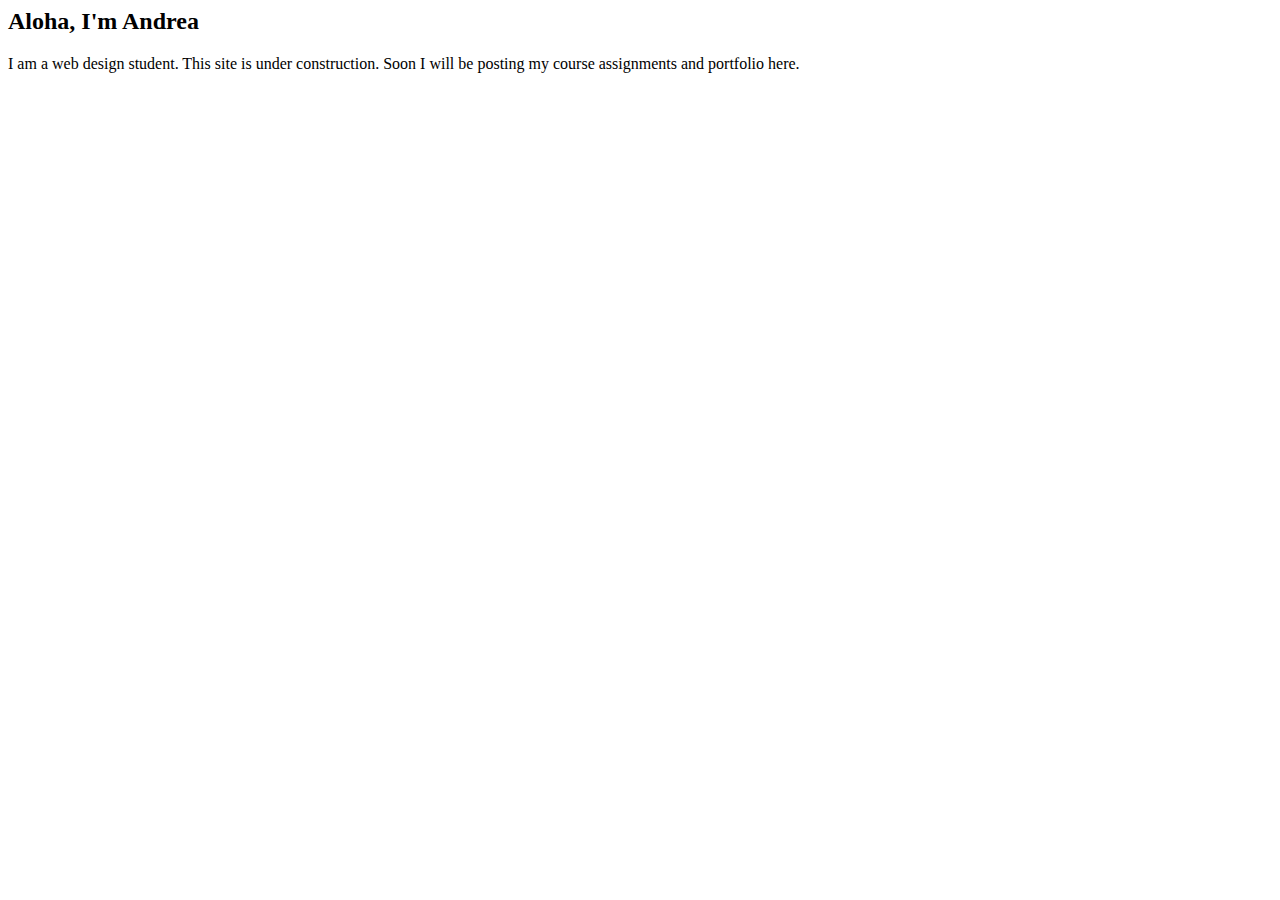
==== index.html @ 2a9a6756 "index creation" ====
<html>

<head> 
    <title>Andrea Savage</title>

</head>

<body>
    <h2>Aloha, I'm Andrea</h2>
    <p> I am a web design student.  This site is under construction.  Soon I will be posting my course assignments and portfolio here. </p>
    
</body>

</html>
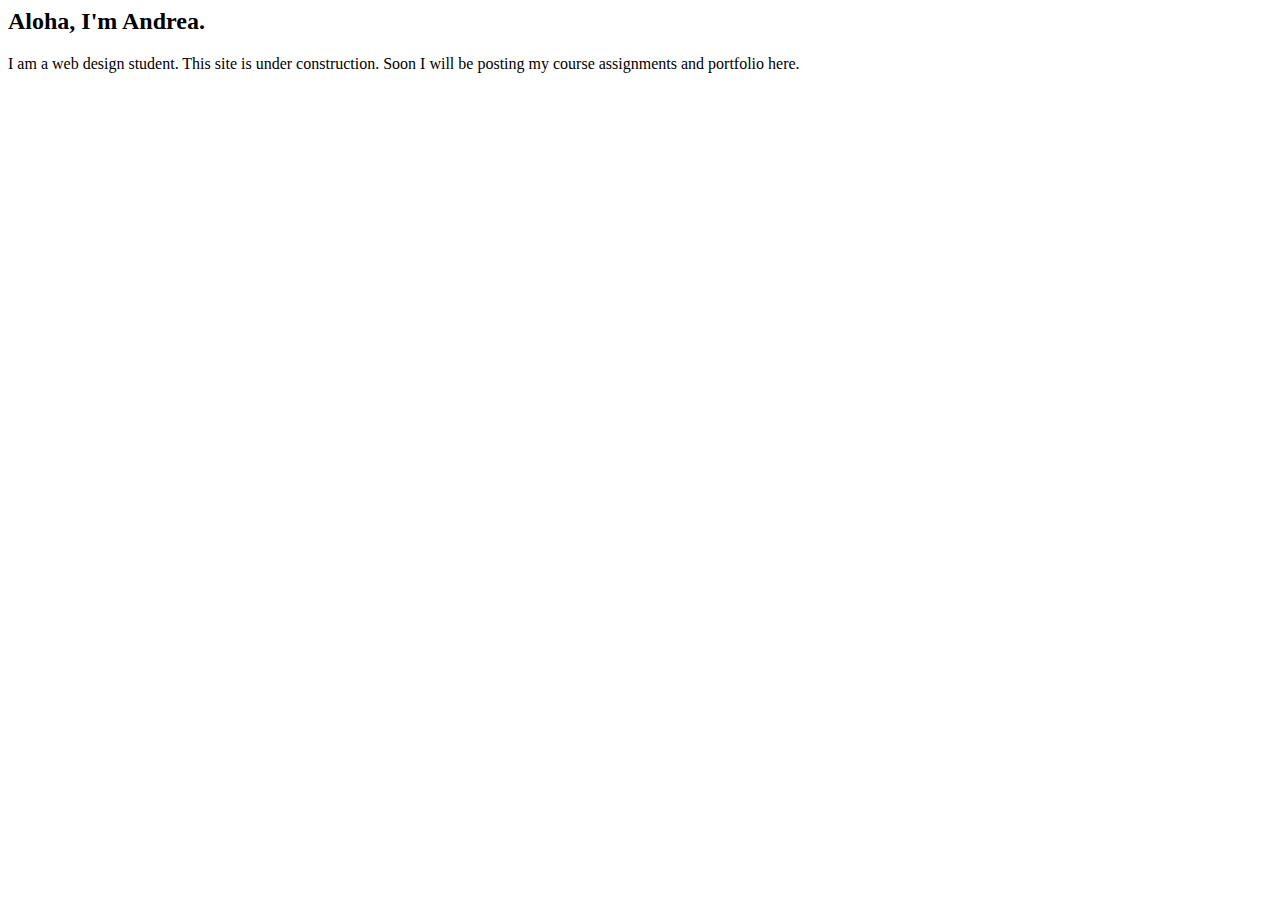
==== commit 1b04d922: "index update" ====
--- a/index.html
+++ b/index.html
@@ -1,14 +1,11 @@
 <html>
-
 <head> 
     <title>Andrea Savage</title>
-
 </head>
 
 <body>
-    <h2>Aloha, I'm Andrea</h2>
+    <h2>Aloha, I'm Andrea.</h2>
     <p> I am a web design student.  This site is under construction.  Soon I will be posting my course assignments and portfolio here. </p>
-    
 </body>
 
 </html>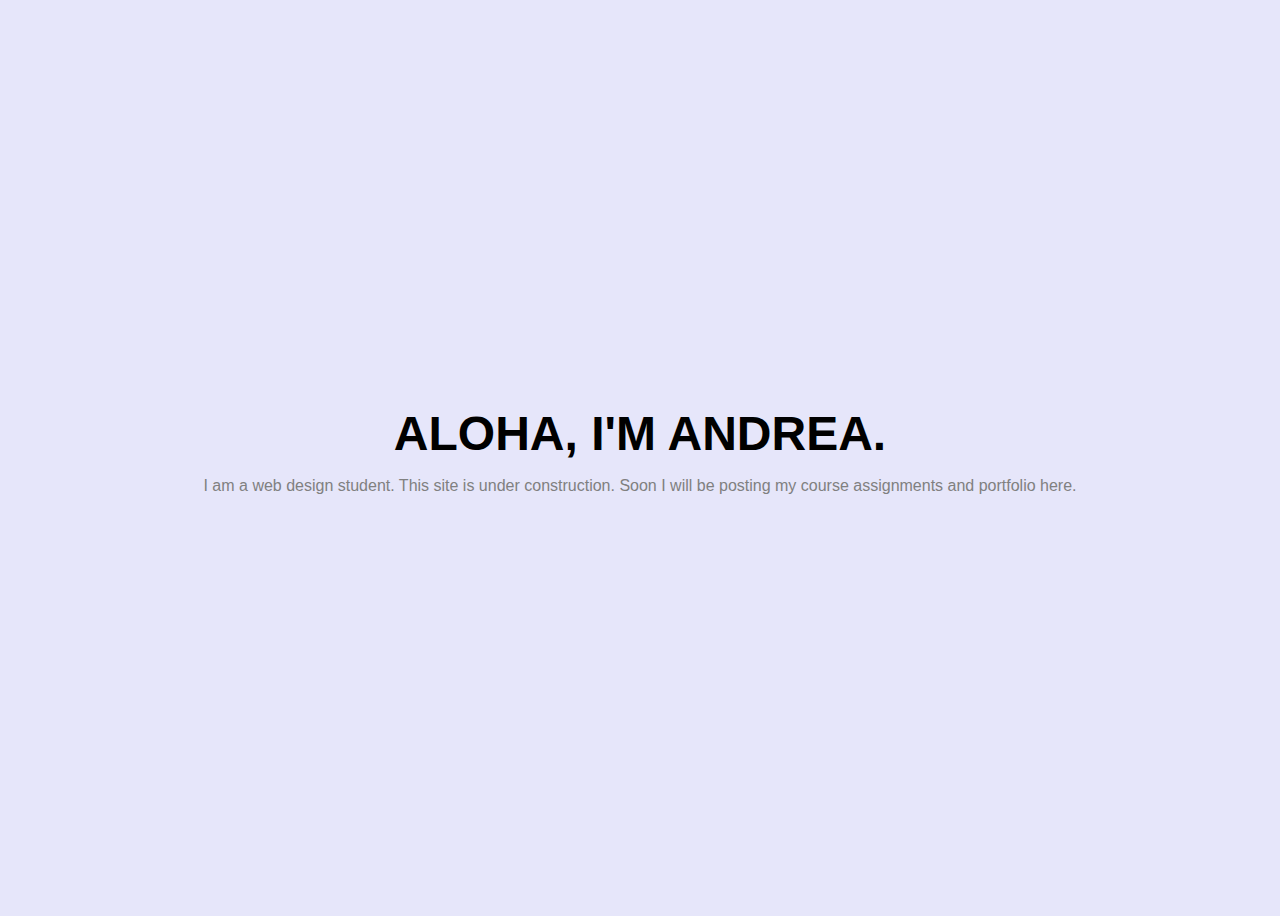
==== commit 09f84d3d: "updated index" ====
--- a/index.html
+++ b/index.html
@@ -1,10 +1,32 @@
 <html>
 <head> 
     <title>Andrea Savage</title>
+
+    <style>
+        body {
+            background: lavender;
+            font-family: sans-serif;
+            text-align: center;
+            display: grid;
+            align-content: center;
+            min-height: 100vh;
+
+        }
+
+        h1{
+            font-size: 48px;
+            text-transform: uppercase;
+            margin: 0;
+        }
+
+        p {
+            color:gray
+        }
+    </style>
 </head>
 
 <body>
-    <h2>Aloha, I'm Andrea.</h2>
+    <h1>Aloha, I'm Andrea.</h1>
     <p> I am a web design student.  This site is under construction.  Soon I will be posting my course assignments and portfolio here. </p>
 </body>
 
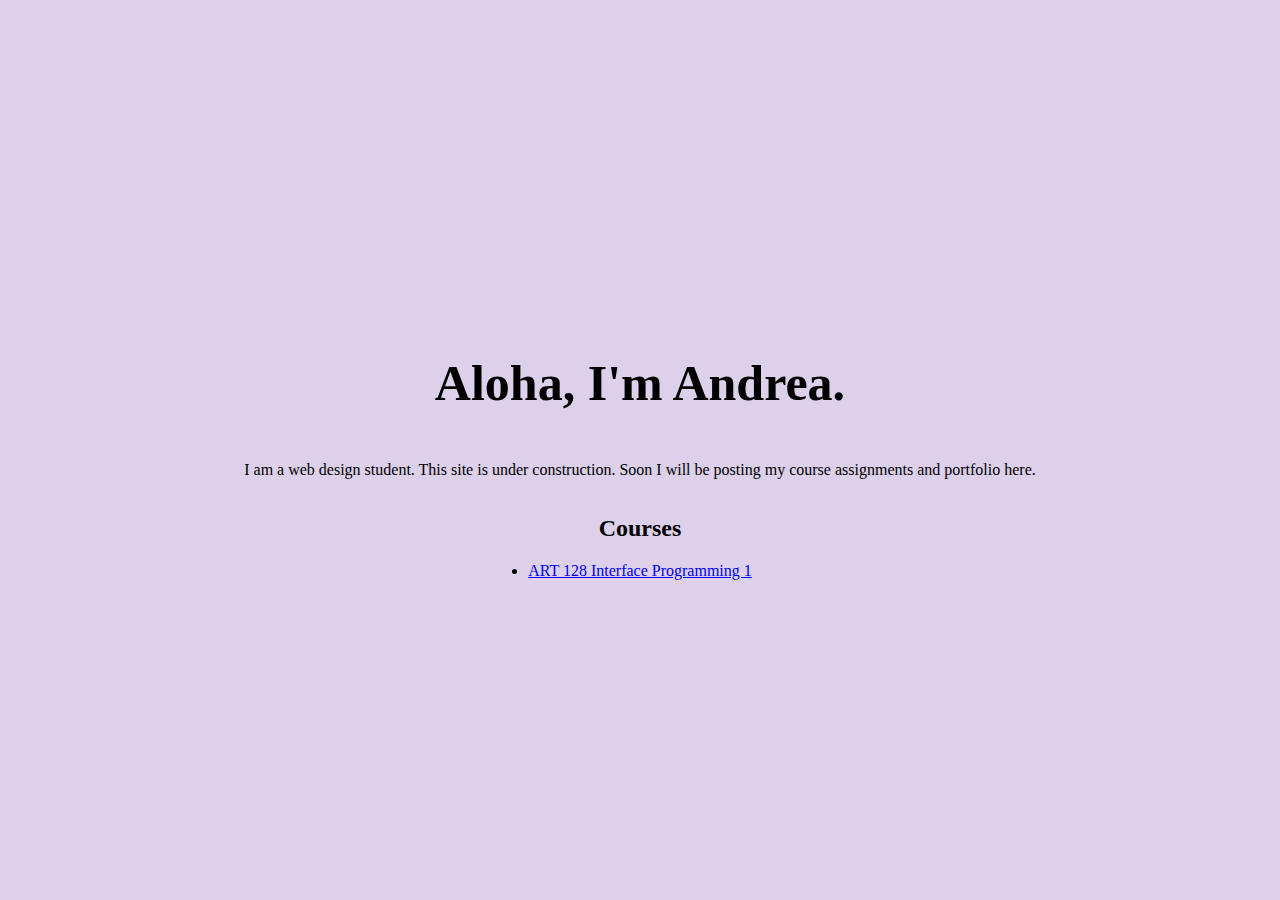
==== commit 1b9e2d9c: "added style.css" ====
--- a/index.html
+++ b/index.html
@@ -1,33 +1,24 @@
-<html>
+<!doctype html>
+<html lang="en">
 <head> 
+    <meta charset="utf-8" />
     <title>Andrea Savage</title>
+    <meta name="description" content="Description of this web page goes here." />
+    <meta name="viewport" content="width=device-width, initial-scale=1" />
+    <meta http-equiv="X-UA-Compatible" content="ie=edge" />
+    <link href="css/style.css" rel="stylesheet" type="text/css" />
 
-    <style>
-        body {
-            background: lavender;
-            font-family: sans-serif;
-            text-align: center;
-            display: grid;
-            align-content: center;
-            min-height: 100vh;
 
-        }
-
-        h1{
-            font-size: 48px;
-            text-transform: uppercase;
-            margin: 0;
-        }
-
-        p {
-            color:gray
-        }
-    </style>
 </head>
 
 <body>
     <h1>Aloha, I'm Andrea.</h1>
     <p> I am a web design student.  This site is under construction.  Soon I will be posting my course assignments and portfolio here. </p>
+
+    <h2>Courses</h2>
+    <ul>
+        <li><a href="art128/index.html">ART 128 Interface Programming 1</a></li>
+    </ul>
 </body>
 
 </html>--- a/css/style.css
+++ b/css/style.css
@@ -0,0 +1,18 @@
+body{
+    background: rgb(220, 208, 235);
+    font-family:Cambria, Cochin, Georgia, Times, 'Times New Roman', serif;
+    margin: 0;
+    text-align: center;
+    display: grid;
+    align-content: center;
+    min-height: 100vh;
+}
+
+h1{
+    font-size: 50px;
+}
+ul{ display: table;
+    text-align: left;
+    margin: 0 auto;
+    padding: 0;
+}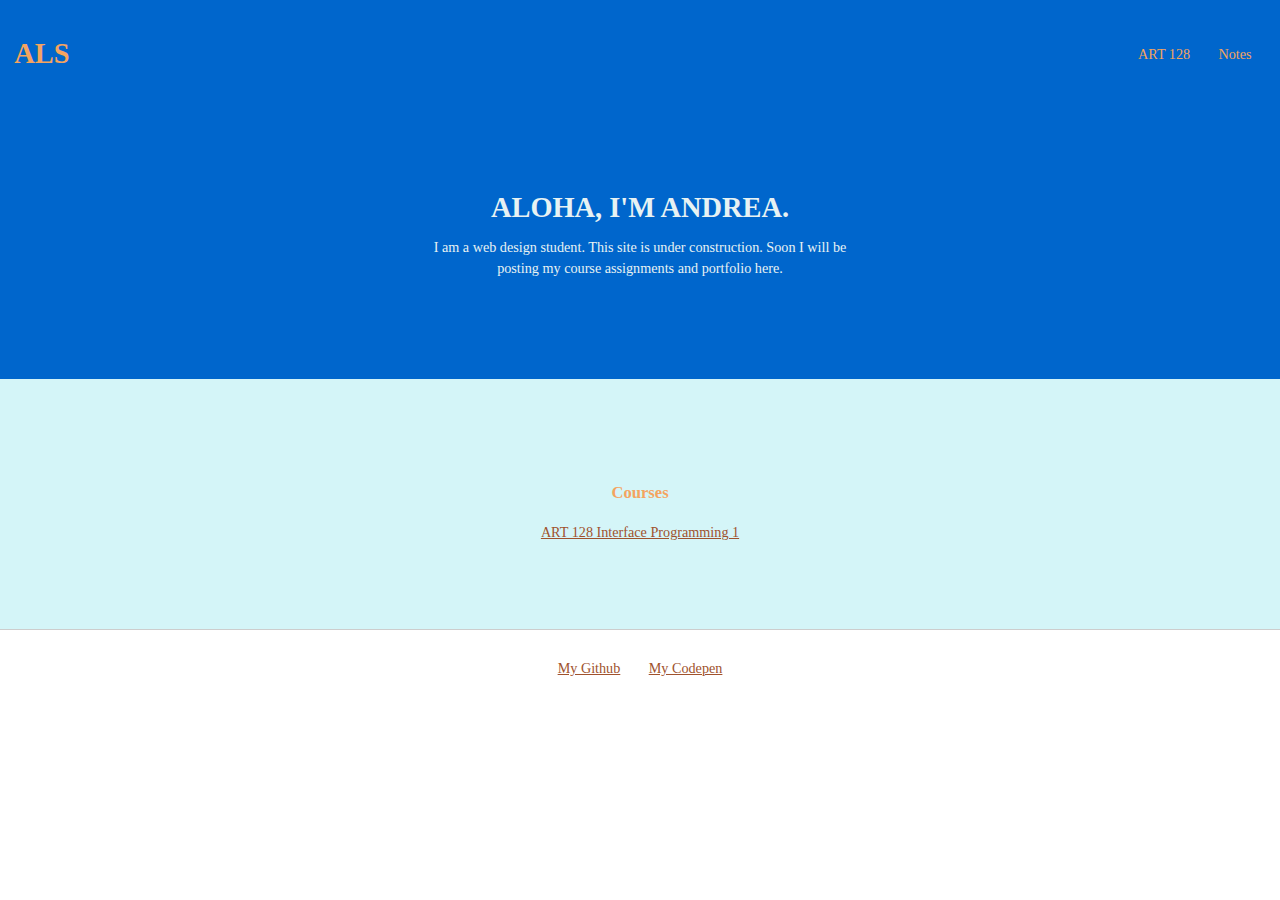
==== commit e1f13cce: "updated html and css" ====
--- a/index.html
+++ b/index.html
@@ -12,13 +12,43 @@
 </head>
 
 <body>
-    <h1>Aloha, I'm Andrea.</h1>
-    <p> I am a web design student.  This site is under construction.  Soon I will be posting my course assignments and portfolio here. </p>
 
-    <h2>Courses</h2>
-    <ul>
-        <li><a href="art128/index.html">ART 128 Interface Programming 1</a></li>
-    </ul>
+    <header>
+        <div class="site id">
+            <h1><a href="index.html">ALS</a></h1>
+        </div>
+        <nav class="site-nav">
+            <ul>
+                <li><a href="art128/index.html">ART 128</a></li>
+                <li><a href="notes/index.html">Notes</a></li>
+            </ul>
+        </nav>
+    </header>
+
+    <main>
+
+        <section class="hero">
+            <h2>Aloha, I'm Andrea.</h2>
+            <p> I am a web design student.  This site is under construction.  Soon I will be posting my course assignments and portfolio here. </p>
+        </section>
+        <section class="courses">
+            <h3>Courses</h3>
+            <ul>
+                <li><a href="art128/index.html">ART 128 Interface Programming 1</a></li>
+            </ul>
+        </section>
+       
+    </main>
+
+    <footer>
+        <nav class="social-nav">
+            <ul>
+                <li><a href="https://github.com/johndoenma">My Github</a></li>
+                <li><a href="https://codepen.io/johndoenma">My Codepen</a></li>
+           </ul>
+        </nav>
+    </footer>
+
 </body>
 
 </html>--- a/css/style.css
+++ b/css/style.css
@@ -1,18 +1,118 @@
-body{
-    background: rgb(220, 208, 235);
-    font-family:Cambria, Cochin, Georgia, Times, 'Times New Roman', serif;
-    margin: 0;
-    text-align: center;
-    display: grid;
-    align-content: center;
-    min-height: 100vh;
+/* Global Reset */
+*{box-sizing: border-box}
+body { margin: 0; }
+
+/* GLOBAL COLORS */
+body { color: rgba(0, 0, 0, 0.8); }
+a { color:sienna; }
+a:hover { color: saddlebrown; }
+
+/* GLOBAL TYPOGRAPHY */
+body {
+  font-family:Georgia, 'Times New Roman', Times, serif;
+  font-size: 88.75%; /* 14px */
+  line-height: 1.5;
 }
 
-h1{
-    font-size: 50px;
+/*HEADER*/
+header{
+    background-color: rgba(0,102,204,1);
+    color:sandybrown;
+    padding: 1em;
+    display: grid;
+    grid-template-columns: 1fr 1fr;
+    align-items: center;
 }
-ul{ display: table;
-    text-align: left;
+
+header a{
+    color: sandybrown;
+    text-decoration: saddlebrown;
+}
+
+header a:hover {
+    color: sienna
+}
+
+/* Site ID */
+.site-id h1{
+    margin:0;
+}
+
+/* Site NAV */
+.site-nav ul{
+    display: flex; 
+    justify-content: flex-end;
+    list-style: none;
+}
+
+.site-nav a{
+    display:block;
+    padding: 1em;
+}
+
+/* FOOTER */
+footer {
+    border-top: 1px solid rgba(0, 0, 0, 0.198);
+    padding: 1em;
+}
+
+/* SOCIAL NAV */
+.social-nav ul {
+    margin: 0;
+    padding: 0;
+    display: flex;
+    justify-content: center;
+    list-style: none;
+}
+
+.social-nav  a {
+    display: block;
+    padding: 1em;
+}
+
+/* Hero Section */
+.hero {
+    background-color: rgba(0, 102, 204, 1);
+    text-align: center;
+    color: rgb(231, 242, 243);
+    padding: 6em 1em;
+}
+
+.hero h2 {
+    font-size: 2em;
+    line-height: 1;
+    text-transform: uppercase;
     margin: 0 auto;
+}
+
+.hero p {
+    max-width: 30em;
+    margin: 1em auto;
+}
+
+/* COURSES SECTION */
+.courses {
+    background-color:rgb(212, 245, 248);
+    color:sandybrown;
+    padding: 6em 1em;
+    display: grid;
+    justify-content: center;
+}
+
+.courses ul {
+    margin: 0;
     padding: 0;
-}+    list-style: none;
+}
+
+.courses h3 {
+    text-align: center;
+}
+
+
+/* FOR WEB DEV PURPOSES ONLY */
+/* body, * {
+    background-color: rgba(0,0,0,.05);
+    border: 1px solid rgba(0,0,0,.1);
+    color: rgba(0,0,0,.5);
+}*/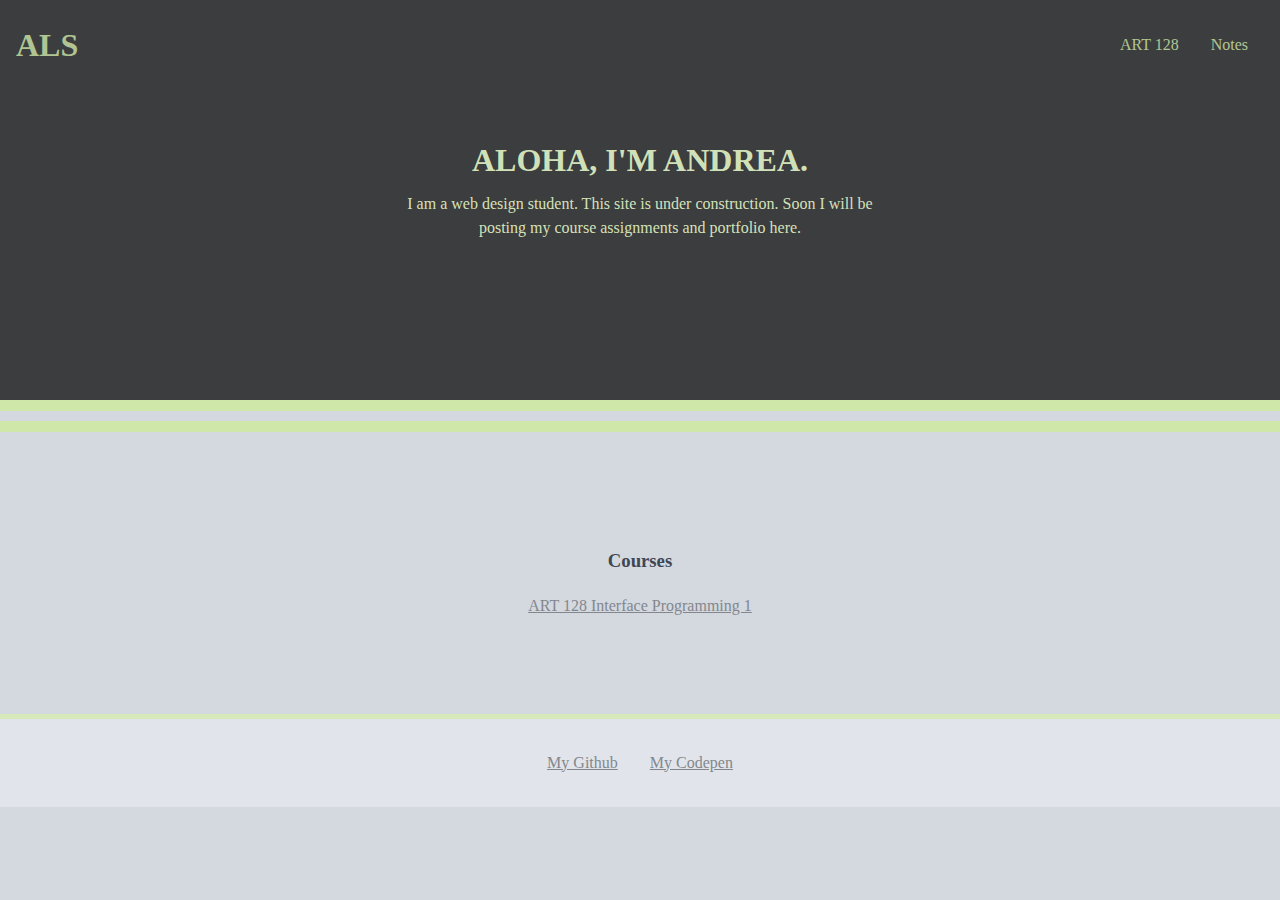
==== commit 66151a83: "updated pages and css" ====
--- a/index.html
+++ b/index.html
@@ -11,7 +11,7 @@
 
 </head>
 
-<body>
+<body class="page-home">
 
     <header>
         <div class="site id">
@@ -43,8 +43,8 @@
     <footer>
         <nav class="social-nav">
             <ul>
-                <li><a href="https://github.com/johndoenma">My Github</a></li>
-                <li><a href="https://codepen.io/johndoenma">My Codepen</a></li>
+                <li><a href="https://github.com/hobblingoblin">My Github</a></li>
+                <li><a href="https://codepen.io/hobblingoblin">My Codepen</a></li>
            </ul>
         </nav>
     </footer>
--- a/css/style.css
+++ b/css/style.css
@@ -3,34 +3,40 @@
 body { margin: 0; }
 
 /* GLOBAL COLORS */
-body { color: rgba(0, 0, 0, 0.8); }
-a { color:sienna; }
-a:hover { color: saddlebrown; }
+body { 
+    background-color: rgb(212, 216, 223);
+    color:rgb(62, 72, 85); }
+a { color:rgb(131, 135, 141); }
+a:hover { color: rgb(106, 109, 114); }
 
 /* GLOBAL TYPOGRAPHY */
 body {
   font-family:Georgia, 'Times New Roman', Times, serif;
-  font-size: 88.75%; /* 14px */
+  font-size: 100%; /* 14px */
   line-height: 1.5;
 }
 
 /*HEADER*/
 header{
-    background-color: rgba(0,102,204,1);
-    color:sandybrown;
-    padding: 1em;
+    background-image: url(../Assign6_Image2_edited\ \(1\ of\ 1\).jpg); 
+    background-size:cover;
+    background-position:center;
+    opacity: .8;
+    /* background-color: rgb(94, 108, 128); */
+    color:rgb(207, 231, 169);
+    padding: 0em 1em;
     display: grid;
     grid-template-columns: 1fr 1fr;
     align-items: center;
 }
 
 header a{
-    color: sandybrown;
-    text-decoration: saddlebrown;
+    color:rgb(207, 231, 169);
+    text-decoration:none;
 }
 
 header a:hover {
-    color: sienna
+    color:rgb(133, 170, 96)
 }
 
 /* Site ID */
@@ -52,8 +58,35 @@
 
 /* FOOTER */
 footer {
-    border-top: 1px solid rgba(0, 0, 0, 0.198);
+    border-top: 5px solid rgb(215, 233, 187);
     padding: 1em;
+    background-color:rgb(225, 229, 235);
+}
+/* Layout */
+.container{
+    max: width 1000px;
+    margin:0 auto;
+}
+
+section{
+    padding: 3em 1em;
+}
+
+/* SIDEBAR/ASIDE */
+aside {
+    padding: 2em 0;
+  }
+  
+@media (min-width: 768px) {
+    .two-col-sidebar {
+        display: grid;
+        grid-template-columns: 20em auto;
+    }
+    .two-col-sidebar aside {
+        border-right: 1px solid rgba(0, 0, 0, 0.1);
+        margin: 0 3em 2em 0;
+        padding: .3em 2em 0 0;
+    }
 }
 
 /* SOCIAL NAV */
@@ -72,13 +105,16 @@
 
 /* Hero Section */
 .hero {
-    background-color: rgba(0, 102, 204, 1);
+    background-color:rgb(60, 61, 63);
+    /* border-bottom:2em double rgb(207, 231, 169); */
+    /* border: 4px solid rgb(133, 170, 96); */
     text-align: center;
-    color: rgb(231, 242, 243);
+    color:rgba(225, 243, 196, 0.931);
     padding: 6em 1em;
 }
 
 .hero h2 {
+    /* color: white; */
     font-size: 2em;
     line-height: 1;
     text-transform: uppercase;
@@ -92,8 +128,7 @@
 
 /* COURSES SECTION */
 .courses {
-    background-color:rgb(212, 245, 248);
-    color:sandybrown;
+    border-top:2em double rgb(207, 231, 169);
     padding: 6em 1em;
     display: grid;
     justify-content: center;
@@ -109,6 +144,39 @@
     text-align: center;
 }
 
+/* SUBPAGE Styling */
+.page-sub .hero{
+    background-color: rgb(153, 162, 177);
+    color: rgb(183, 211, 137);
+    border-bottom: 1em solid rgb(207, 231, 169)
+}
+
+/* Coursework */
+.coursework{
+    padding: 3em 1em;
+    display: flex;
+    justify-content: center;
+    flex-wrap: wrap;
+}
+
+.projects {
+    margin: 1em;
+}
+
+/* Home Page Styling */
+.page-home .hero{
+    background-image: url(../Assign6_Image2_edited\ \(1\ of\ 1\).jpg); 
+    background-size:cover;
+    background-position:center;
+    /* opacity: .9; */
+    padding: 9em;
+}
+
+.page-home header{
+    position: absolute;
+    width: 100%;
+    background: transparent
+}
 
 /* FOR WEB DEV PURPOSES ONLY */
 /* body, * {
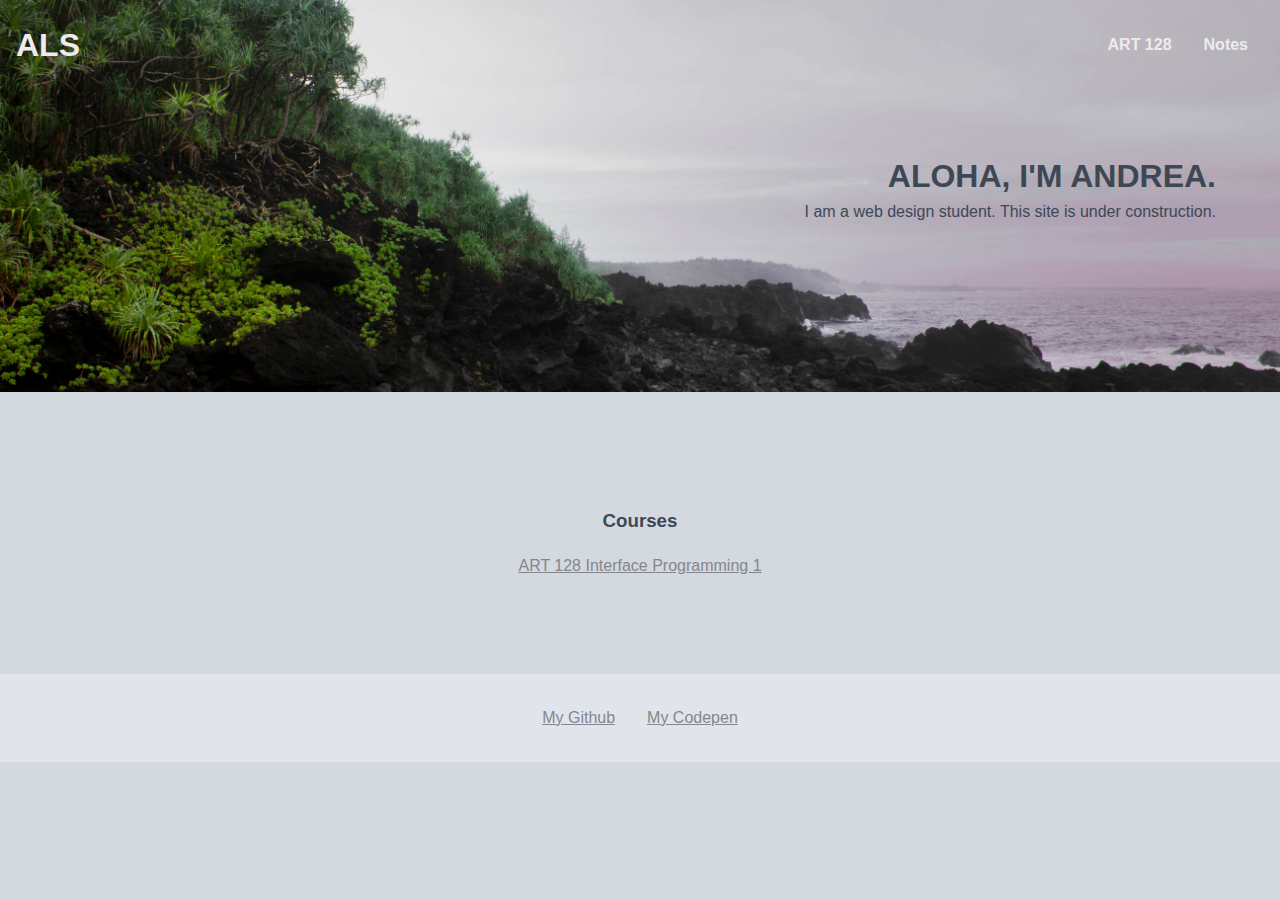
==== commit 0dec2911: "updated CSS" ====
--- a/index.html
+++ b/index.html
@@ -29,7 +29,7 @@
 
         <section class="hero">
             <h2>Aloha, I'm Andrea.</h2>
-            <p> I am a web design student.  This site is under construction.  Soon I will be posting my course assignments and portfolio here. </p>
+            <p> I am a web design student.  This site is under construction.</p>
         </section>
         <section class="courses">
             <h3>Courses</h3>
--- a/css/style.css
+++ b/css/style.css
@@ -11,32 +11,34 @@
 
 /* GLOBAL TYPOGRAPHY */
 body {
-  font-family:Georgia, 'Times New Roman', Times, serif;
+    font-family: aller, sans-serif;
+    font-style: normal;
+    font-weight: 300;
+  /* font-family:Georgia, 'Times New Roman', Times, serif; */
   font-size: 100%; /* 14px */
   line-height: 1.5;
 }
 
 /*HEADER*/
 header{
-    background-image: url(../Assign6_Image2_edited\ \(1\ of\ 1\).jpg); 
-    background-size:cover;
-    background-position:center;
-    opacity: .8;
-    /* background-color: rgb(94, 108, 128); */
-    color:rgb(207, 231, 169);
+    background-image: url(../Assign9_Image3_edited\ \(1\ of\ 1\).jpg); 
+    background-size:200%;
+    background-position:right;
+    /* opacity: .9; */
     padding: 0em 1em;
     display: grid;
     grid-template-columns: 1fr 1fr;
     align-items: center;
+    font-weight:600;
 }
 
 header a{
-    color:rgb(207, 231, 169);
+    color:rgb(237, 235, 238);
     text-decoration:none;
 }
 
 header a:hover {
-    color:rgb(133, 170, 96)
+    color:rgb(182, 235, 129)
 }
 
 /* Site ID */
@@ -58,7 +60,7 @@
 
 /* FOOTER */
 footer {
-    border-top: 5px solid rgb(215, 233, 187);
+    border-top: 5px solid rgb(173, 180, 192));
     padding: 1em;
     background-color:rgb(225, 229, 235);
 }
@@ -108,8 +110,8 @@
     background-color:rgb(60, 61, 63);
     /* border-bottom:2em double rgb(207, 231, 169); */
     /* border: 4px solid rgb(133, 170, 96); */
-    text-align: center;
-    color:rgba(225, 243, 196, 0.931);
+    text-align: right;
+    /* color:rgba(225, 243, 196, 0.931); */
     padding: 6em 1em;
 }
 
@@ -119,16 +121,18 @@
     line-height: 1;
     text-transform: uppercase;
     margin: 0 auto;
+    /* border: 4px solid red; */
 }
 
 .hero p {
-    max-width: 30em;
-    margin: 1em auto;
+    /* border: 4px solid red; */
+    /* max-width: 30em; */
+    margin: .5em auto;
 }
 
 /* COURSES SECTION */
 .courses {
-    border-top:2em double rgb(207, 231, 169);
+    /* border-top:2em double rgb(207, 231, 169); */
     padding: 6em 1em;
     display: grid;
     justify-content: center;
@@ -146,9 +150,10 @@
 
 /* SUBPAGE Styling */
 .page-sub .hero{
-    background-color: rgb(153, 162, 177);
-    color: rgb(183, 211, 137);
-    border-bottom: 1em solid rgb(207, 231, 169)
+    background-color: rgb(207, 197, 209);
+    text-align: center;
+    /* color: rgb(183, 211, 137); */
+    /* border-bottom: 1em solid rgb(207, 231, 169) */
 }
 
 /* Coursework */
@@ -165,11 +170,11 @@
 
 /* Home Page Styling */
 .page-home .hero{
-    background-image: url(../Assign6_Image2_edited\ \(1\ of\ 1\).jpg); 
+    background-image: url(../Assign9_Image3_edited\ \(1\ of\ 1\).jpg); 
     background-size:cover;
     background-position:center;
     /* opacity: .9; */
-    padding: 9em;
+    padding: 10em 4em;
 }
 
 .page-home header{
